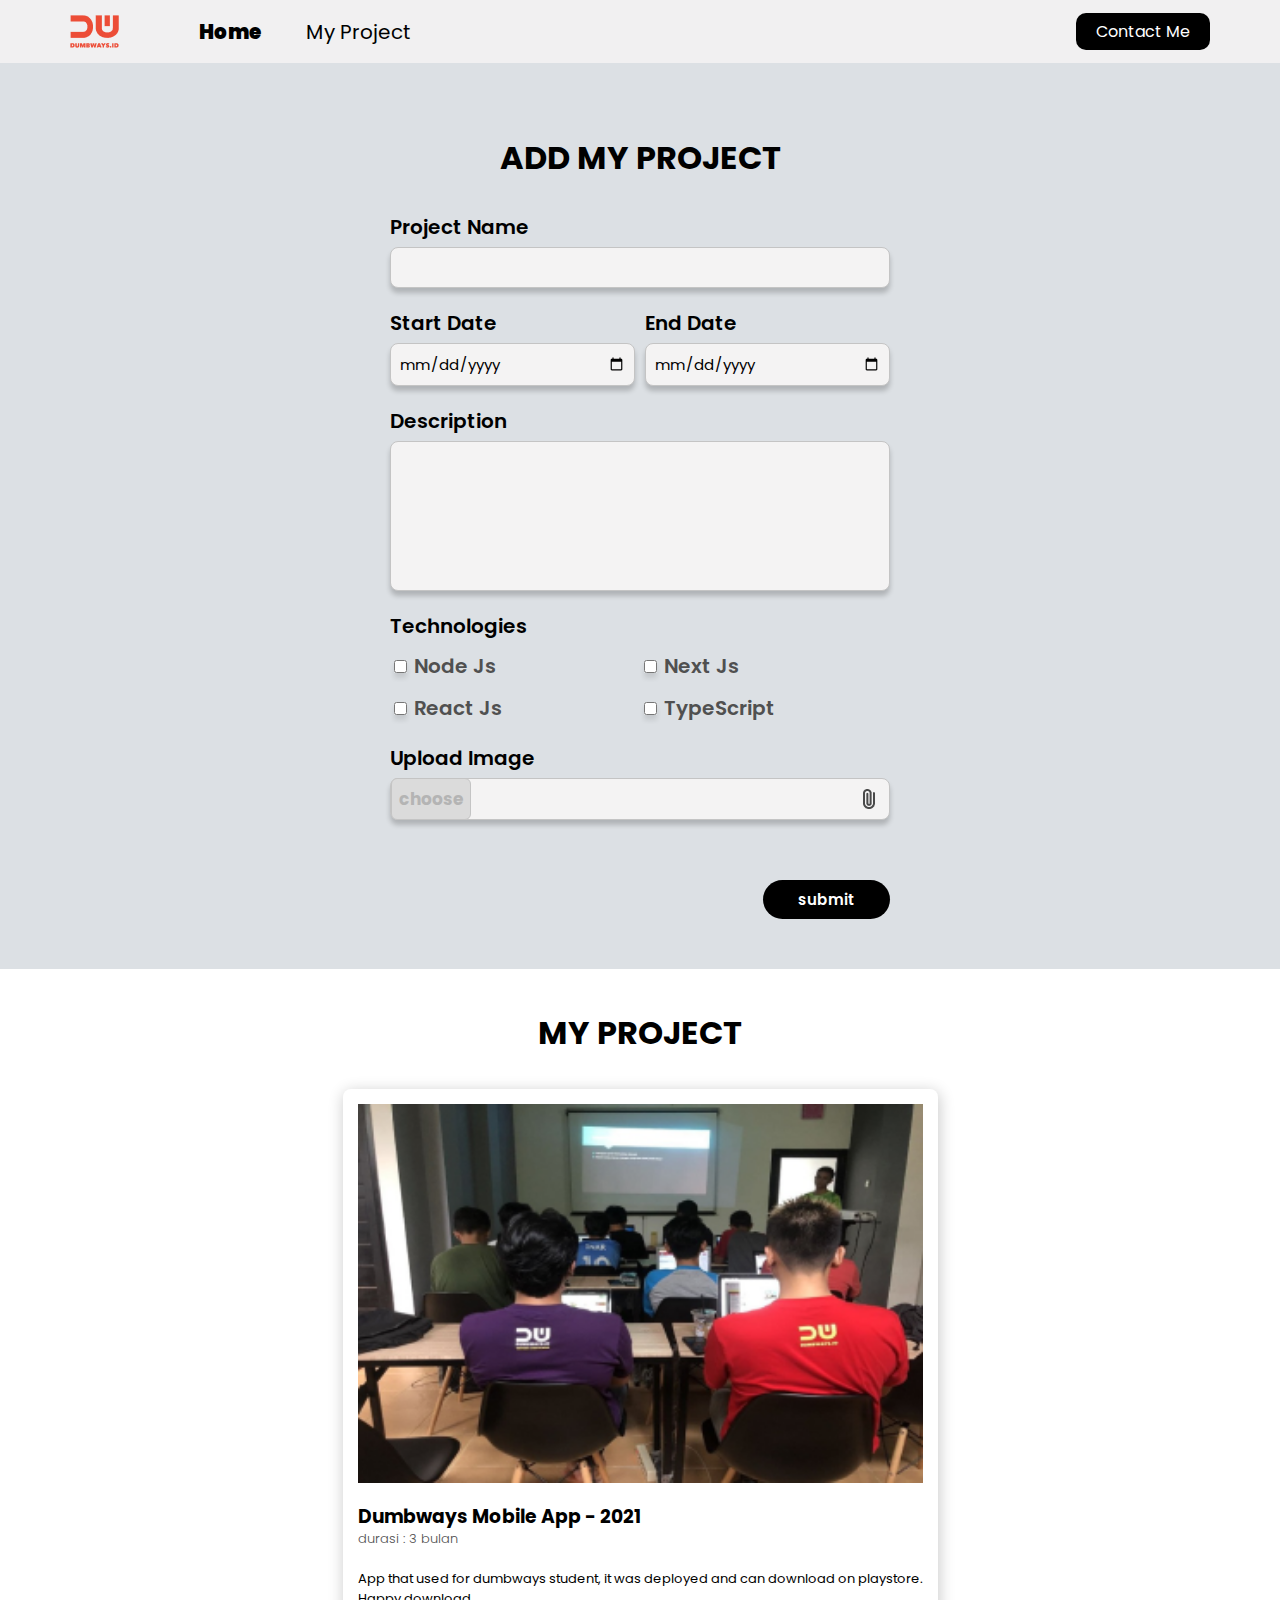
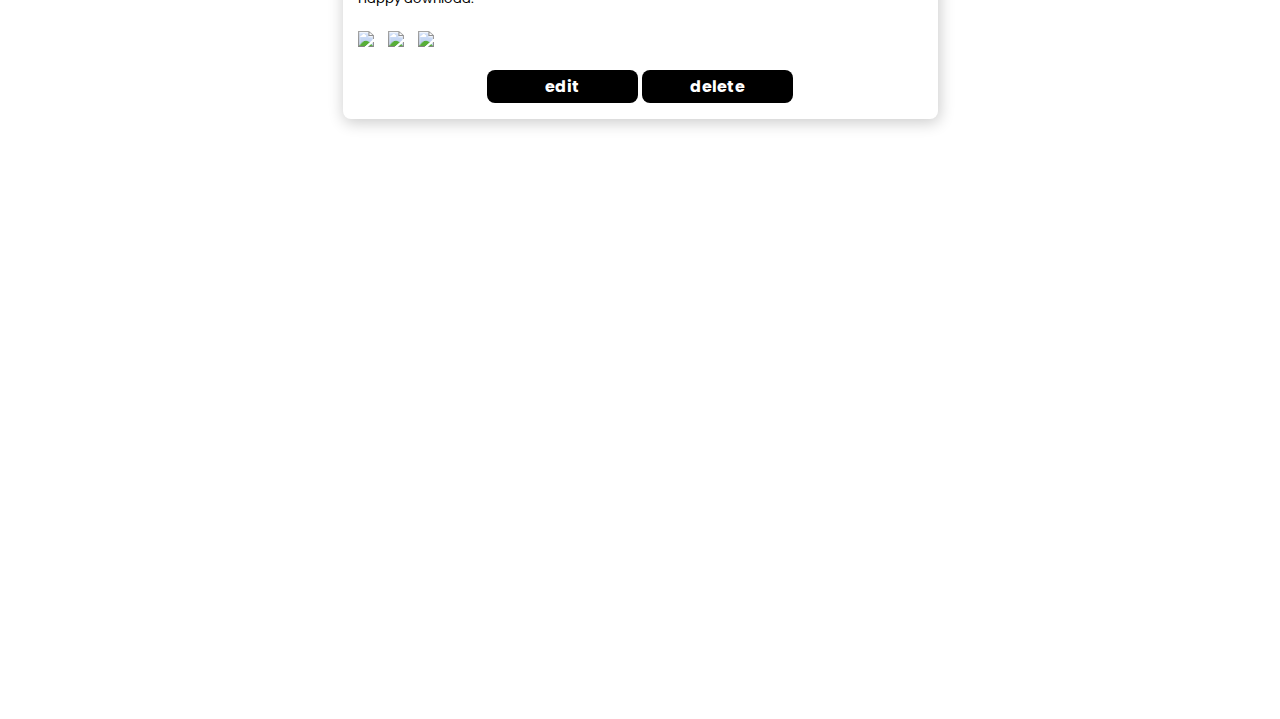
==== project.html @ 35d3e0fe "first commit" ====
<html>
  <head>
    <title>Blog</title>
    <link rel="stylesheet" href="style1.css" />
  </head>
  <body>
    <!-- NavBar -->
    <nav>
        <!-- Left -->
        <div class="left-side">
          <a href="index.html"><img src="/asset/logo.png"></a>

            <ul>
                <li><a href="index.html" style="font-weight: 900;">Home</a></li>
                <li><a href="project.html">My Project</a></li>
            </ul>
        </div>

        <!-- Right -->
        <div class="right-side">
            <a href="contact-me.html">Contact Me</a>
        </div>
    </nav>

    <!-- Blog -->
    <!-- Form -->
    <div class="blog">

      <div class="blog-form">
        <div class="form-container">
          <form onsubmit="addBlog(event)">
            <h1>ADD MY PROJECT</h1>
            <div class="name">
              <label for="input-blog-title">Project Name</label>
              <input id="input-blog-title" />
            </div>
            <div class="DateTime">
              <div class="left-side">
                <label for="start">Start Date</label>
                <input id="start" type="date">
              </div>
              <div class="right-side">
                <label for="end">End Date</label>
                <input id="end" type="date">
              </div>
            </div>
            <div>
              <label for="input-blog-content">Description</label>
              <textarea id="input-blog-content"></textarea>
            </div>

    <!--Checkbox-->
            <label>Technologies</label>
            <div class="check">
              <div class="flexleft">
                <input type="checkbox" id="app1" name="app1" style="margin-bottom: 20px; box-shadow: 0px 5px 5px rgba(0, 0, 0, 0.1);">
                <label for="app1"> Node Js</label>
                <br>
                <input type="checkbox" id="app2" name="app2" style="box-shadow: 0px 5px 5px rgba(0, 0, 0, 0.1);">
                <label for="app2"> React Js</label>
              </div>
              <div class="flexright">
                <input type="checkbox" id="app3" name="app3" style="margin-bottom: 20px; box-shadow: 0px 5px 5px rgba(0, 0, 0, 0.1);">
                <label for="app3"> Next Js</label>
                <br>
                <input type="checkbox" id="app4" name="app4" style="box-shadow: 0px 5px 5px rgba(0, 0, 0, 0.1);">
                <label for="app4"> TypeScript</label>                
              </div>
            </div>
            <div>
              <label>Upload Image</label>
              <div class="input-blog-image-group">
                <label for="input-blog-image">
                  <h6>choose</h6>
                  <img src="asset/file.png" alt="file" />
                </label>
                <input type="file" id="input-blog-image" hidden />
              </div>
            </div>
            <div class="button-group">
              <button type="button" onclick="addBlog()">submit</button>
            </div>
          </form>
        </div>
      </div>
      <div id="contents" class="blog-list">
        <!-- dynamic content would be here -->
        <h1 style="margin-top: 40px;">MY PROJECT</h1>
        <div class="blog-list-item">
          <div class="blog-image">
            <img src="asset/blog-img.png" alt="" />
          </div>
          <div class="blog-content">
            <h3>
              <a href="project.detailed.html" target="_blank">
                Dumbways Mobile App - 2021
              </a>
            </h3>
            <div class="detail-blog-content">
              durasi : 3 bulan
            </div>
            <p>
              App that used for dumbways student, it was deployed and can download on playstore.<br>Happy download.
            </p>
            <img style="margin-right: 10px;" src="https://img.icons8.com/ios-glyphs/30/000000/google-play.png"/>
            <img style="margin-right: 10px;" src="https://img.icons8.com/material-sharp/30/000000/android-os.png"/>
            <img src="https://img.icons8.com/ios-glyphs/30/000000/java-coffee-cup-logo.png"/>
            <div class="btn-group">
              <a href="#" class="btn-edit">edit</a>
              <a href="#" class="btn-post">delete</a>
            </div>
          </div>
        </div>

      </div>

    </div>

    <script src="blog.js"></script>
  </body>
</html>
---- style1.css ----
@import url('https://fonts.googleapis.com/css2?family=Poppins:wght@300&display=swap');
body {
    margin: 0%;
    font-family: 'Poppins', sans-serif;
    background-color: #dce0e4;
}

nav ul {
    list-style-type: none;
}

nav ul li {
    display: inline;
    margin-left: 40px;
}

nav ul li a {
    color: black;
    text-decoration: none;
    font-size: 20px;
}

nav {
    display: flex;
    background-color: #f4f3f3d7;
    height: 7vh;
}

nav div {
    display: flex;
    padding-left: 70px;
    padding-right: 70px;
    align-items: center;
}

nav .left-side {
    flex: 50%;
}

nav .right-side {
    flex: 50%;
    justify-content: flex-end;
    align-items: center;
}

nav .right-side a {
    background-color: black;
    color: #fff;
    text-decoration: none;
    padding: 6px 20px;
    border-radius: 10px;   
}

.fa {
    padding: 8px;
    font-size: 20px;
    width: 20px;
    margin: 10px;
    text-align: center;
    text-decoration: none;
    border-radius: 50%;
}
.fa-linkedin {
    background: black;
    color: white;
    margin-left: -1px;
}
.fa-instagram {
    background: black;
    color: white;
}
.fa-facebook {
    background: black;
    color: white;
}
.fa-twitter {
    background: black;
    color: white;
}

.btn {
    color: black;
    background-color: white;
    border: none;
    cursor: pointer;
    font-size: 15px;
    margin-bottom: 50px;
    font-family: 'Poppins', sans-serif;
    margin-left: 10px;
}
.button {
    border: none;
    color: white;
    padding: 8px 25px;
    text-align: center;
    text-decoration: none;
    font-size: 15px;
    cursor: pointer;
    border-radius: 30px;
    background-color: black;
    margin-top: 40px;
    font-family: 'Poppins', sans-serif;
}

.container-main {
    display: flex;
    background-color: white;
    box-shadow: 1px 3px 15px 1px #888888;
    width: 60%;
    padding: 40px;
    margin: auto;
    margin-top: 150px;
    border-radius: 10px;
}

.container-content {
    display: flex;
    width: 100%;
}

.container-content .left-side {
    flex: 65%;
    padding-left: 20px;
}

.container-content .right-side {
    margin-left: 100px;
    padding-right: 20px;
}

.profile {
    width: 300px;
    box-shadow: 1px 3px 15px 1px #888888;
    border-radius: 10px;
    margin-left: 100px;
    margin-right: 20px;
}

.profile img {
    width: 100%; 
    border-radius: 10px 10px 0px 0px
}

/* BLOG STYLE */
.blog-form {
    padding: 50px 0;
    display: flex;
    justify-content: center;
}

.blog-form .form-container {
    width: 500px;
}

.blog-form .form-container h1 {
    text-align: center;
    margin-bottom: 30px;
}

.blog-form form label {
    font-size: 20px;
    font-weight: 600;
}

.blog-form .name input {
    width: 100%;
    font-size: 15px;
    font-weight: 400;
    padding: 8px;
    margin-top: 5px;
    margin-bottom: 20px;
    background: #f4f3f3;
    border: 1px solid #c4c4c4;
    border-radius: 8px;
    font-family: 'Poppins', sans-serif;
    box-shadow: 0px 5px 5px rgba(0, 0, 0, 0.2)
}

.blog-form textarea {
    width: 100%;
    font-size: 15px;
    font-weight: 400;
    padding: 8px;
    margin-top: 5px;
    margin-bottom: 20px;
    background: #f4f3f3;
    border: 1px solid #c4c4c4;
    border-radius: 8px;
    height: 150px;
    resize: none;
    font-family: 'Poppins', sans-serif;
    box-shadow: 0px 5px 5px rgba(0, 0, 0, 0.2)
}

.blog-form .DateTime input {
    width: 100%;
    font-size: 15px;
    font-weight: 400;
    padding: 8px;
    margin-top: 5px;
    margin-bottom: 20px;
    background: #f4f3f3;
    border: 1px solid #c4c4c4;
    border-radius: 8px;
    font-family: 'Poppins', sans-serif;
    box-shadow: 0px 5px 5px rgba(0, 0, 0, 0.2)
}

.blog-form form .input-blog-image-group {
    font-size: 15px;
    font-weight: 400;
    padding: 8px;
    margin-top: 5px;
    margin-bottom: 20px;
    background: #f4f3f3;
    border: 1px solid #c4c4c4;
    border-radius: 8px;
    cursor: pointer;
    box-shadow: 0px 5px 5px rgba(0, 0, 0, 0.2)
}

.blog-form form .input-blog-image-group label h6 {
    font-size: 17px;
    border-radius: 6px;
    margin: -2% 0% -2% -1.6%;
    border: 1px solid #c4c4c4;
    background-color: #dbdbdb;
    padding: 7px;
    color: #b4b4b4;
}

.blog-form form .input-blog-image-group label {
    cursor: pointer;
    display: flex;
    align-items: center;
    justify-content: space-between;
}

.blog-form form .button-group {
    text-align: right;
}

.blog-form form button {
    font-weight: 900;
    font-family: 'Poppins', sans-serif;
    margin-top: 40px;
    padding: 8px 35px; 
    background-color: black; 
    border: none; 
    color: white; 
    border-radius: 20px; 
    float: right; 
    font-size: 15px; 
    font-weight: 600;
    cursor: pointer;

}
/* Blog list */
.blog .blog-list {
    display: flex;
    height: 150%;
    align-items: center;
    flex-direction: column;
    background-color: white;
}

.blog .blog-list .blog-list-item {
    flex-wrap: nowrap;
    margin-top: 10px;
    padding: 15px;
    border: 0px solid #dbdbdb;
    border-radius: 8px;
    box-shadow: 1px 3px 15px 1px rgba(0, 0, 0, 0.2);
}

.blog .blog-list .blog-list-item .blog-image img {
    width: 100%;
    object-fit: cover;
}

.blog .blog-list .btn-group {
    text-align: center;
    margin-top: 20px;
    margin-bottom: 5px;
    width: 100%;
}

.blog .blog-list .btn-group .btn-edit {
    padding: 5px 58px;
    border: 0;
    border-radius: 8px;
    background: black;
    text-decoration: none;
    color: white;
    font-weight: bolder;
}

.blog .blog-list .btn-group .btn-post {
    padding: 5px 48px;
    border: 0;
    border-radius: 8px;
    background: black;
    color: white;
    text-decoration: none;
    font-weight: bolder;
}

.blog .blog-list h3 a {
    text-decoration: none;
    color: #000000;
}

.blog .blog-list .detail-blog-content {
    font-weight: 300;
    font-size: 13px;
    color: #505050;
    margin-top: -20px;
}

.blog .blog-list .blog-list-item p {
    margin-top: 20px;
    font-weight: normal;
    font-size: 13px;
    text-align: justify;
    margin-bottom: 20px;
}

/* Blog Detail */
.blog-detail {
    display: flex;
    justify-content: center;
}

.blog-detail-container {
    width: 80%;
    margin: 40px 0;
}

.blog-detail-container img {
    width: 60%;
    height: 50%;
}

.blog-detail-container h1 {
    font-style: normal;
    font-weight: 800;
    font-size: 44px;
    line-height: 120%;
    margin-bottom: 15px;
}

.blog-detail-container .author {
    font-weight: 100;
    font-size: 20px;
    line-height: 120%;
    margin-bottom: 20px;
}

.blog-detail-container p {
    margin-top: 40px;
    font-style: normal;
    font-weight: normal;
    font-size: 24px;
    line-height: 140%;
    text-align: justify;
}

div .check {
    margin-top: 10px;
    margin-bottom: 20px;
    display: flex;
    width: 100%;
    color: #505050;
}


div .check .flexleft {
    flex: 50%;
}

div .check .flexright {
    flex: 50%;
}

.DateTime{
    display: flex;
}

.DateTime .left-side {
    flex: 50%;
    margin-right: 10px;
}

.DateTime .right-side {
    flex: 50%;
}

.logo {
    width: 10px;
}
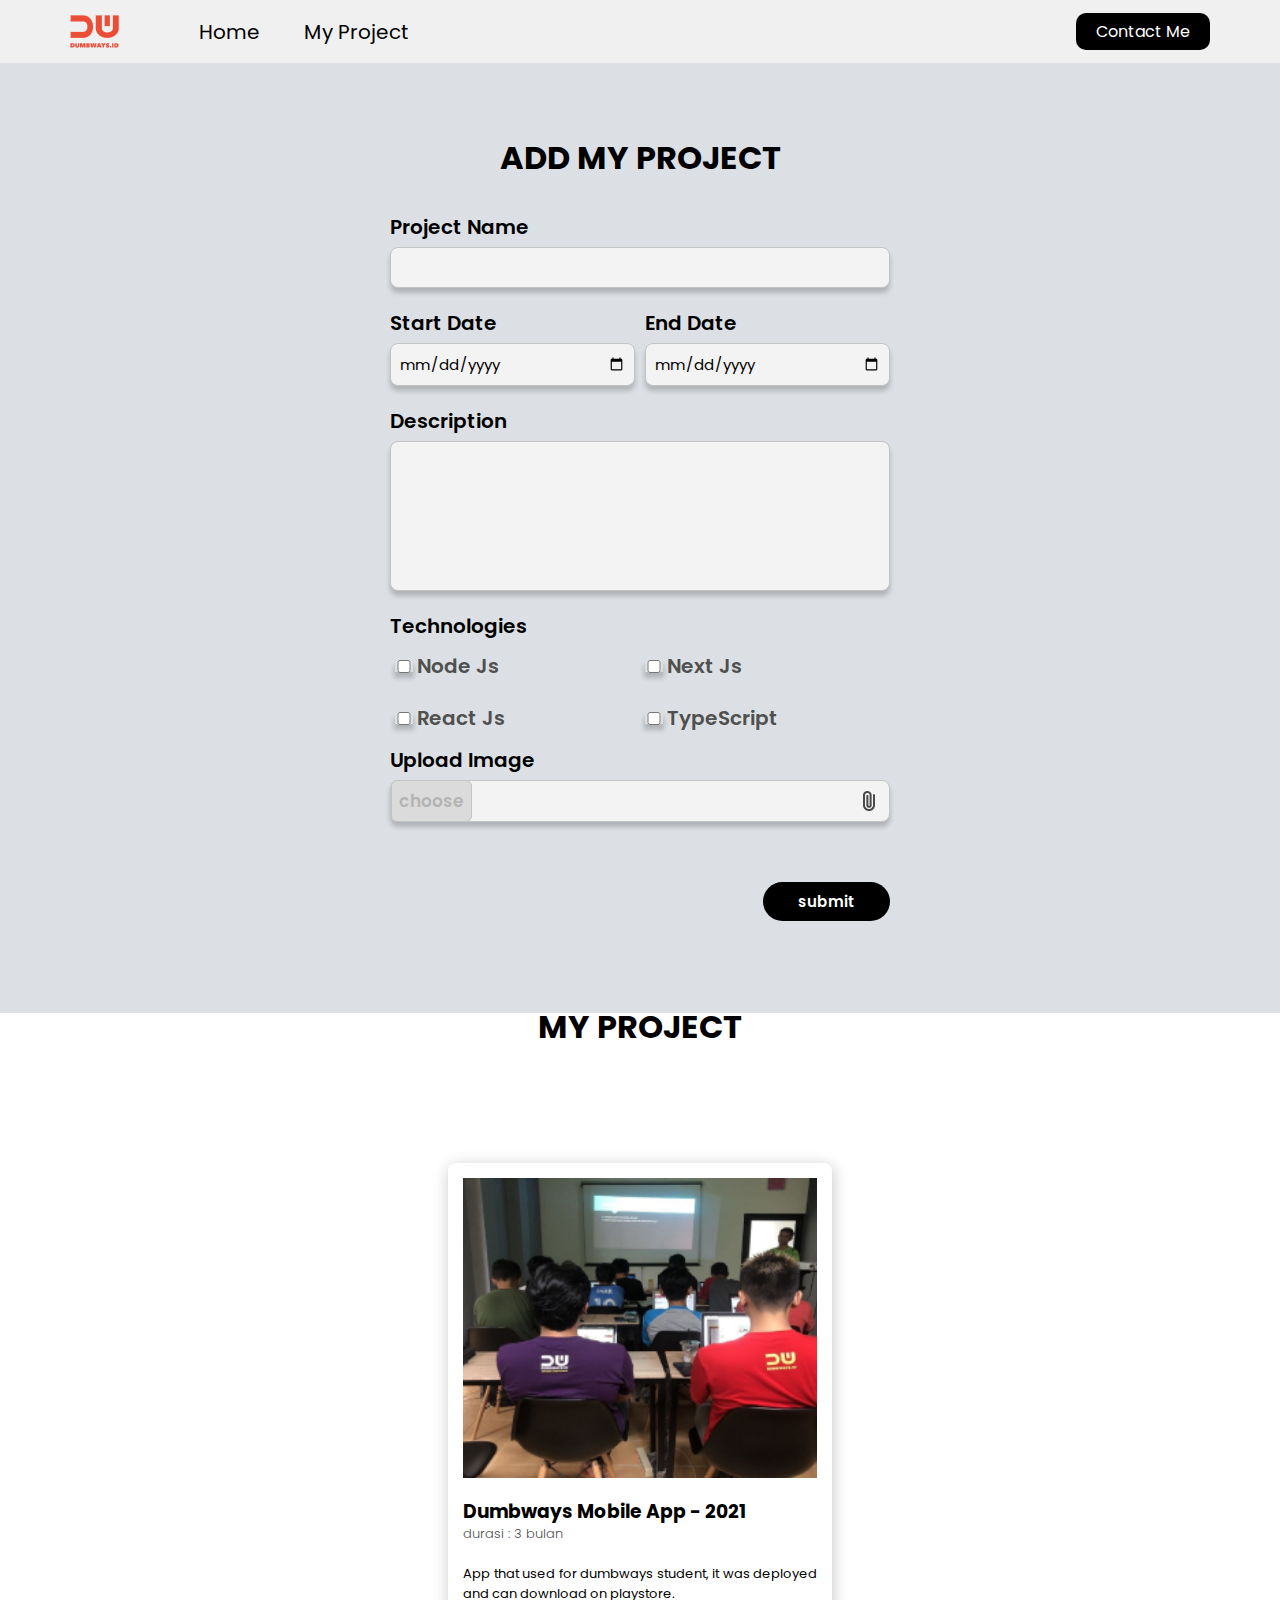
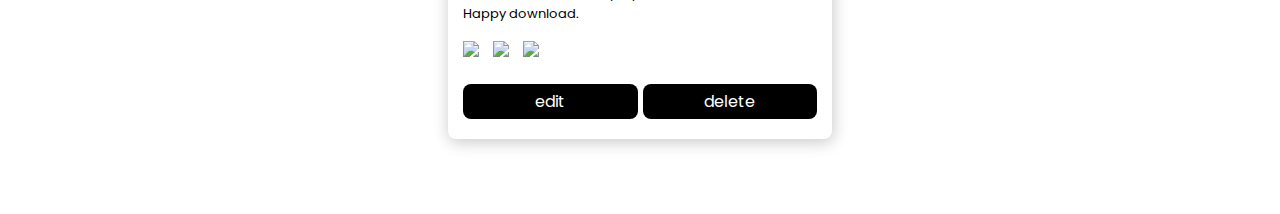
==== commit 07d62bb3: "Project 1 - Chapter 1" ====
--- a/project.html
+++ b/project.html
@@ -1,121 +1,116 @@
 <html>
   <head>
     <title>Blog</title>
-    <link rel="stylesheet" href="style1.css" />
+    <link rel="stylesheet" href="style.css" />
   </head>
   <body>
     <!-- NavBar -->
     <nav>
-        <!-- Left -->
-        <div class="left-side">
-          <a href="index.html"><img src="/asset/logo.png"></a>
+      <!-- Left -->
+      <div class="left-side">
+        <a href="index.html"><img src="/assets/logo.png"></a>
+          <ul>
+              <li><a href="index.html">Home</a></li>
+              <li><a href="project.html">My Project</a></li>
+          </ul>
+      </div>
 
-            <ul>
-                <li><a href="index.html" style="font-weight: 900;">Home</a></li>
-                <li><a href="project.html">My Project</a></li>
-            </ul>
-        </div>
-
-        <!-- Right -->
-        <div class="right-side">
-            <a href="contact-me.html">Contact Me</a>
-        </div>
+      <!-- Right -->
+      <div class="right-side">
+          <a href="contact.html">Contact Me</a>
+      </div>
     </nav>
 
     <!-- Blog -->
     <!-- Form -->
     <div class="blog">
-
       <div class="blog-form">
         <div class="form-container">
           <form onsubmit="addBlog(event)">
             <h1>ADD MY PROJECT</h1>
-            <div class="name">
-              <label for="input-blog-title">Project Name</label>
-              <input id="input-blog-title" />
+            <div>
+              <label for="input-blog-project">Project Name</label>
+              <input id="input-blog-project" />
             </div>
-            <div class="DateTime">
-              <div class="left-side">
-                <label for="start">Start Date</label>
-                <input id="start" type="date">
+
+            <div class="date-project">
+              <div class="start">
+                <label class="start-one" for="input-start-date">Start Date</label>
+                <label class="end-one" for="input-end-date">End Date</label>
               </div>
-              <div class="right-side">
-                <label for="end">End Date</label>
-                <input id="end" type="date">
+              <!--input-blog-start
+              input-blog-end-->
+              <div class="end">
+                <input class="start-two" type="date" id="input-start-date" />
+                <input class="end-two" type="date" id="input-end-date" />
               </div>
             </div>
+
             <div>
-              <label for="input-blog-content">Description</label>
-              <textarea id="input-blog-content"></textarea>
+              <label for="input-blog-description">Description</label>
+              <textarea id="input-blog-description"></textarea>
             </div>
 
-    <!--Checkbox-->
-            <label>Technologies</label>
-            <div class="check">
-              <div class="flexleft">
-                <input type="checkbox" id="app1" name="app1" style="margin-bottom: 20px; box-shadow: 0px 5px 5px rgba(0, 0, 0, 0.1);">
-                <label for="app1"> Node Js</label>
-                <br>
-                <input type="checkbox" id="app2" name="app2" style="box-shadow: 0px 5px 5px rgba(0, 0, 0, 0.1);">
-                <label for="app2"> React Js</label>
-              </div>
-              <div class="flexright">
-                <input type="checkbox" id="app3" name="app3" style="margin-bottom: 20px; box-shadow: 0px 5px 5px rgba(0, 0, 0, 0.1);">
-                <label for="app3"> Next Js</label>
-                <br>
-                <input type="checkbox" id="app4" name="app4" style="box-shadow: 0px 5px 5px rgba(0, 0, 0, 0.1);">
-                <label for="app4"> TypeScript</label>                
+            <div class="main-skills">
+              <label for="input-blog-technologies">Technologies</label>
+              <div class="techno">
+                <div class="skill-one">
+                  <p><input id="nodejs" value="https://img.icons8.com/windows/30/000000/node-js.png" type="checkbox" />Node Js</p>
+                  <p><input id="reactjs" value="https://img.icons8.com/ios-glyphs/30/000000/react.png" type="checkbox" />React Js</p>
+                </div>
+
+                <div class="skill-two">
+                  <p><input id="nextjs" value="https://seeklogo.com/images/N/next-js-logo-8FCFF51DD2-seeklogo.com.png" type="checkbox" />Next Js</p>
+                  <p><input id="typescript" value="https://img.icons8.com/material-rounded/30/000000/typescript.png" type="checkbox" />TypeScript</p>
+                </div>
               </div>
             </div>
+
             <div>
               <label>Upload Image</label>
               <div class="input-blog-image-group">
                 <label for="input-blog-image">
-                  <h6>choose</h6>
-                  <img src="asset/file.png" alt="file" />
+                  <p>choose</p>
+                  <img src="assets/file.png" alt="file" />
                 </label>
                 <input type="file" id="input-blog-image" hidden />
               </div>
             </div>
             <div class="button-group">
-              <button type="button" onclick="addBlog()">submit</button>
+              <button>submit</button>
             </div>
           </form>
         </div>
       </div>
-      <div id="contents" class="blog-list">
+      <h1 class="title-project">MY PROJECT</h1>      
+      <div id="contents-blogs" class="blog-list">
         <!-- dynamic content would be here -->
-        <h1 style="margin-top: 40px;">MY PROJECT</h1>
         <div class="blog-list-item">
           <div class="blog-image">
-            <img src="asset/blog-img.png" alt="" />
+            <img src="assets/blog-img.png" alt="" />
           </div>
           <div class="blog-content">
             <h3>
-              <a href="project.detailed.html" target="_blank">
-                Dumbways Mobile App - 2021
-              </a>
+              <a href="blog-project-detail.html" target="_blank">Dumbways Mobile App - 2021</a>
             </h3>
-            <div class="detail-blog-content">
-              durasi : 3 bulan
-            </div>
+            <div class="detail-blog-content">durasi : 3 bulan</div>
             <p>
               App that used for dumbways student, it was deployed and can download on playstore.<br>Happy download.
             </p>
-            <img style="margin-right: 10px;" src="https://img.icons8.com/ios-glyphs/30/000000/google-play.png"/>
-            <img style="margin-right: 10px;" src="https://img.icons8.com/material-sharp/30/000000/android-os.png"/>
-            <img src="https://img.icons8.com/ios-glyphs/30/000000/java-coffee-cup-logo.png"/>
+            <div style="margin-top: 15px;">
+              <img style="margin-right: 10px;" src="https://img.icons8.com/ios-glyphs/30/000000/google-play.png"/>
+              <img style="margin-right: 10px;" src="https://img.icons8.com/material-sharp/30/000000/android-os.png"/>
+              <img src="https://img.icons8.com/ios-glyphs/30/000000/java-coffee-cup-logo.png"/>
+            </div>
+            
             <div class="btn-group">
               <a href="#" class="btn-edit">edit</a>
               <a href="#" class="btn-post">delete</a>
             </div>
           </div>
         </div>
-
       </div>
-
     </div>
-
     <script src="blog.js"></script>
   </body>
-</html>+</html>
--- a/style.css
+++ b/style.css
@@ -0,0 +1,421 @@
+@import url('https://fonts.googleapis.com/css2?family=Poppins:wght@300&display=swap');
+
+body {
+  margin: 0%;
+  font-family: 'Poppins', sans-serif;
+  background-color: #dce0e4;
+}
+
+nav ul {
+  list-style-type: none;
+}
+
+nav ul li {
+  display: inline;
+  margin-left: 40px;
+}
+
+nav ul li a {
+  color: black;
+  text-decoration: none;
+  font-size: 20px;
+}
+
+nav {
+  display: flex;
+  background-color: #f4f3f3d7;
+  height: 7vh;
+}
+
+nav div {
+  display: flex;
+  padding-left: 70px;
+  padding-right: 70px;
+  align-items: center;
+}
+
+nav .left-side {
+  flex: 50%;
+}
+
+nav .right-side {
+  flex: 50%;
+  justify-content: flex-end;
+  align-items: center;
+}
+
+nav .right-side a {
+  background-color: black;
+  color: #fff;
+  text-decoration: none;
+  padding: 6px 20px;
+  border-radius: 10px;   
+}
+
+.fa {
+  padding: 8px;
+  font-size: 20px;
+  width: 20px;
+  margin: 10px;
+  text-align: center;
+  text-decoration: none;
+  border-radius: 50%;
+}
+.fa-linkedin {
+  background: black;
+  color: white;
+  margin-left: -1px;
+}
+.fa-instagram {
+  background: black;
+  color: white;
+}
+.fa-facebook {
+  background: black;
+  color: white;
+}
+.fa-twitter {
+  background: black;
+  color: white;
+}
+
+.btn {
+  color: black;
+  background-color: white;
+  border: none;
+  cursor: pointer;
+  font-size: 15px;
+  margin-bottom: 50px;
+  font-family: 'Poppins', sans-serif;
+  margin-left: 10px;
+}
+.button {
+  border: none;
+  color: white;
+  padding: 8px 25px;
+  text-align: center;
+  text-decoration: none;
+  font-size: 15px;
+  cursor: pointer;
+  border-radius: 30px;
+  background-color: black;
+  margin-top: 40px;
+  font-family: 'Poppins', sans-serif;
+}
+
+.container-main {
+  display: flex;
+  background-color: white;
+  box-shadow: 1px 3px 15px 1px #888888;
+  width: 60%;
+  padding: 40px;
+  margin: auto;
+  margin-top: 150px;
+  border-radius: 10px;
+}
+
+.container-content {
+  display: flex;
+  width: 100%;
+}
+
+.container-content .left-side {
+  flex: 65%;
+  padding-left: 20px;
+}
+
+.profile {
+  width: 300px;
+  box-shadow: 1px 3px 15px 1px #888888;
+  border-radius: 10px;
+  margin-left: 100px;
+  margin-right: 20px;
+}
+
+.profile img {
+  width: 100%; 
+  border-radius: 10px 10px 0px 0px
+}
+
+/*Blog*/
+.blog-form {
+  padding: 50px 0;
+  display: flex;
+  justify-content: center;
+}
+
+.blog-form .form-container {
+  width: 500px;
+}
+
+.blog-form .form-container h1 {
+  text-align: center;
+  margin-bottom: 30px;
+}
+
+.blog-form form label {
+  font-size: 20px;
+  font-weight: 600;
+}
+
+.blog-form form input,
+textarea,
+select {
+  width: 100%;
+  font-size: 15px;
+  font-weight: 400;
+  padding: 8px;
+  margin-top: 5px;
+  margin-bottom: 20px;
+  background: #f4f3f3;
+  border: 1px solid #c4c4c4;
+  border-radius: 8px;
+  font-family: 'Poppins', sans-serif;
+  box-shadow: 0px 5px 5px rgba(0, 0, 0, 0.2)
+}
+
+.blog-form form textarea {
+  height: 150px;
+  resize: none;
+}
+
+.blog-form form .input-blog-image-group {
+  font-size: 15px;
+  font-weight: 400;
+  padding: 8px;
+  margin-top: 5px;
+  margin-bottom: 20px;
+  background: #f4f3f3;
+  border: 1px solid #c4c4c4;
+  border-radius: 8px;
+  cursor: pointer;
+  box-shadow: 0px 5px 5px rgba(0, 0, 0, 0.2)
+}
+
+.blog-form form .input-blog-image-group label p {
+  font-size: 17px;
+  border-radius: 6px;
+  margin: -2% 0% -2% -1.6%;
+  border: 1px solid #c4c4c4;
+  background-color: #dbdbdb;
+  padding: 7px;
+  color: #b4b4b4;
+}
+
+.blog-form form .input-blog-image-group label {
+  cursor: pointer;
+  display: flex;
+  align-items: center;
+  justify-content: space-between;
+}
+
+.blog-form form .button-group {
+  text-align: right;
+}
+
+.blog-form form button {
+  font-weight: 900;
+  font-family: 'Poppins', sans-serif;
+  margin-top: 40px;
+  padding: 8px 35px; 
+  background-color: black; 
+  border: none; 
+  color: white; 
+  border-radius: 20px; 
+  float: right; 
+  font-size: 15px; 
+  font-weight: 600;
+  cursor: pointer;
+}
+
+.title-project{
+  padding: 10px;
+  margin-bottom: -10%;
+}
+/* Blog list */
+.blog .blog-list {
+  margin-top: 80px;
+    background-color: white;
+  display: flex;
+  /* align-items: center; */
+  flex-direction: row;
+  flex-wrap: wrap;
+  justify-content: space-around;
+  box-sizing: border-box;
+}
+
+.blog .blog-list .blog-list-item {
+  margin-top: 150px;
+  width: 30%;
+  padding: 15px;
+  margin-bottom: 75px;
+  border-radius: 8px;
+  margin-left: 20px;
+  margin-right: 20px;
+  box-sizing: border-box;
+  box-shadow: 1px 3px 15px 1px rgba(0, 0, 0, 0.2);
+  /* display: flex; */
+}
+
+/* .blog .blog-list .blog-list-item .blog-image {
+  flex: 1;
+} */
+
+.blog .blog-list .blog-list-item .blog-image img {
+  width: 100%;
+  height: 300px;
+  object-fit: cover;
+}
+
+/* .blog .blog-list .blog-list-item .blog-content {
+  padding-left: 20px;
+  flex: 2;
+} */
+
+.blog .blog-list .btn-group {
+  text-align: center;
+  margin-top: 20px;
+  margin-bottom: 5px;
+  display: flex;
+}
+
+.blog .blog-list .btn-group .btn-edit {
+  padding: 5px;
+  border: 0;
+  border-radius: 8px;
+  background: black;
+  color: white;
+  flex: 50%;
+  text-decoration: none;
+}
+
+.blog .blog-list .btn-group .btn-post {
+  flex: 50%;
+  padding: 5px;
+  border: 0;
+  border-radius: 8px;
+  background: black;
+  color: white;
+  margin-left: 5px;
+  text-decoration: none;
+}
+
+.blog .blog-list h3 a {
+  text-decoration: none;
+  color: #000000;
+}
+
+.blog .blog-list .detail-blog-content {
+  font-weight: 300;
+  font-size: 13px;
+  color: #505050;
+  line-height: 20px;
+  margin-top: -20;
+  box-sizing: border-box;
+}
+
+.blog .blog-list .blog-list-item p {
+  margin-top: 20px;
+  font-weight: normal;
+  font-size: 13px;
+  line-height: 20px;
+  text-align: justify;
+  box-sizing: border-box;
+}
+
+/* Blog Detail */
+.blog-detail {
+  width: 80%;
+  margin: 30px auto;
+}
+
+h1 {
+  text-align: center;
+  margin-bottom: 30px;
+}
+
+.upside h3 {
+  margin-bottom: 5px;
+}
+.upside label {
+  color: black;
+}
+.downside h3 {
+  margin-bottom: 5px;
+  margin-top: 30px;
+}
+.blog-detail-left img {
+  width: 90%;
+}
+
+.blog-detail-container {
+  display: flex;
+}
+
+.blog-detail-left {
+  flex: 65%;
+}
+.blog-detail-right {
+  flex: 35%;
+}
+
+.blog-detail .desc p {
+  margin-top: 40px;
+}
+
+.date-project .start {
+  display: flex;
+}
+
+.date-project .start-one {
+  flex: 50%;
+  margin-right: 10px;
+}
+
+.date-project .end-one {
+  flex: 50%;
+}
+
+.date-project .end {
+  display: flex;
+}
+
+.date-project .start-two {
+  flex: 50%;
+  margin-right: 10px;
+}
+
+.date-project .end-two {
+  flex: 50%;
+}
+
+/* .skill-satu,
+.skill-dua {
+  display: flex;
+} */
+
+.techno {
+  display: flex;
+  color: #505050;
+  font-weight: 600;
+}
+
+.techno .skill-one {
+  flex: 50%;
+}
+.techno .skill-two {
+  flex: 50%;
+}
+.techno p {
+  font-size: 20px;
+  margin-top: 10px;
+  margin-bottom: 0%;
+}
+.techno p input {
+  width: 20px;
+}
+
+.input-blog-image-group label p {
+  background-color: #dbdbdb;
+  padding: 10px;
+}
